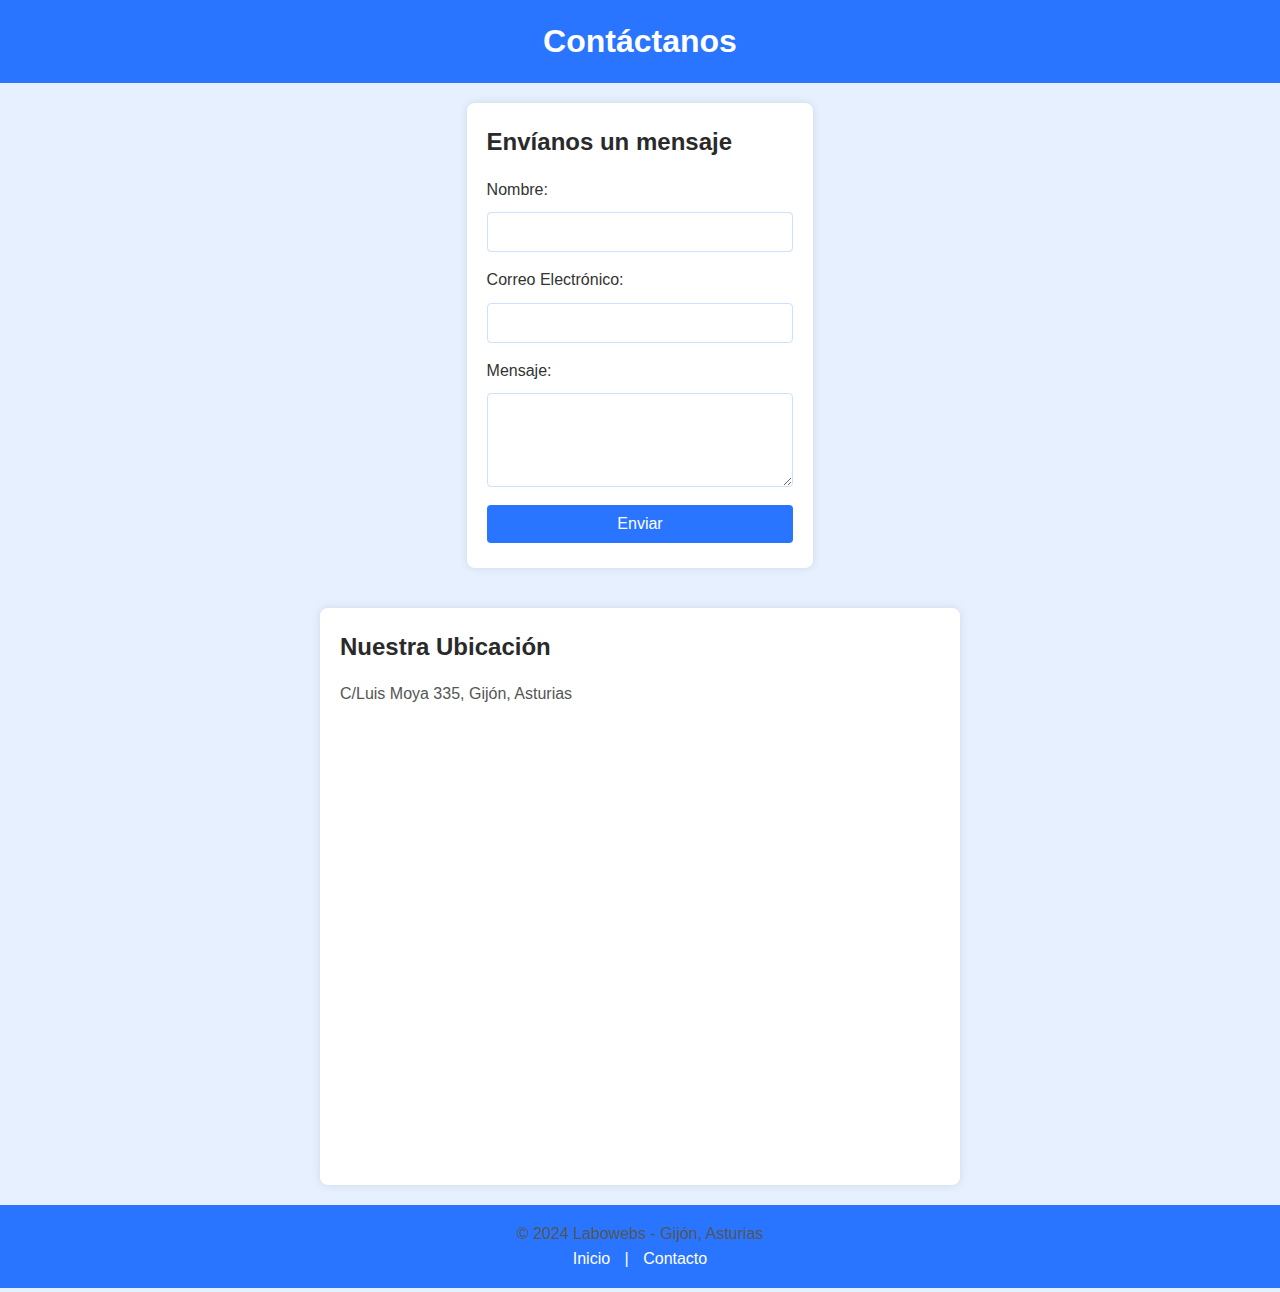
==== contacto.html @ 633903cd "Commit inicial" ====
<!DOCTYPE html>
<html lang="es">
<head>
    <meta charset="UTF-8">
    <meta name="viewport" content="width=device-width, initial-scale=1.0">
    <title>Contacto - Labowebs</title>
    <link rel="stylesheet" href="css/estilos.css">
    <script src="js/script.js" defer></script>
</head>
<body>
    <header>
        <h1>Contáctanos</h1>
    </header>

    <section class="contact-form">
        <h2>Envíanos un mensaje</h2>
        <form id="formContacto" action="#" method="post">
            <label for="nombre">Nombre:</label>
            <input type="text" id="nombre" name="nombre" required>

            <label for="email">Correo Electrónico:</label>
            <input type="email" id="email" name="email" required>

            <label for="mensaje">Mensaje:</label>
            <textarea id="mensaje" name="mensaje" rows="4" required></textarea>

            <button type="submit">Enviar</button>
        </form>
    </section>

    <section class="map">
        <h2>Nuestra Ubicación</h2>
        <p>C/Luis Moya 335, Gijón, Asturias</p>
        <iframe src="https://www.google.com/maps?q=C%2FLuis%20Moya%20335%2C%20Gij%C3%B3n%2C%20Asturias&output=embed" width="600" height="450" style="border:0;" allowfullscreen="" loading="lazy"></iframe>
    </section>

    <footer>
        <p>© 2024 Labowebs - Gijón, Asturias</p>
        <nav>
            <a href="index.html">Inicio</a> | <a href="contacto.html">Contacto</a>
        </nav>
    </footer>
</body>
</html>
---- css/estilos.css ----
* {
    margin: 0;
    padding: 0;
    box-sizing: border-box;
}

body {
    font-family: Arial, sans-serif;
    color: #2a2a2a;
    line-height: 1.6;
    background-color: #e6f0ff;
    display: flex;
    flex-direction: column;
    min-height: 100vh;
}

header, footer {
    background-color: #2a75ff;
    color: #ffffff;
    text-align: center;
    padding: 1em 0;
}

header h1, footer p {
    margin: 0;
}

section.about, section.contact-form, section.map {
    margin: 20px auto;
    max-width: 700px;
    padding: 20px;
    background: #ffffff;
    border-radius: 8px;
    box-shadow: 0 0 10px rgba(0, 0, 0, 0.1);
}

h2 {
    color: #2a2a2a;
    margin-bottom: 15px;
}

p, li {
    color: #555;
}

ul {
    list-style-type: disc;
    padding-left: 20px;
}

label {
    display: block;
    margin: 10px 0 5px;
    color: #333;
}

input, textarea, button {
    width: 100%;
    padding: 10px;
    margin: 5px 0;
    border-radius: 4px;
    border: 1px solid #cce0ff;
    font-size: 16px;
}

input:focus, textarea:focus {
    border-color: #2a75ff;
    outline: none;
}

button {
    background-color: #2a75ff;
    color: #fff;
    cursor: pointer;
    border: none;
    transition: background 0.3s;
    font-size: 16px;
}

button:hover {
    background-color: #1a5bd4;
}

nav a {
    color: #ffffff;
    text-decoration: none;
    margin: 0 10px;
}

nav a:hover {
    text-decoration: underline;
}
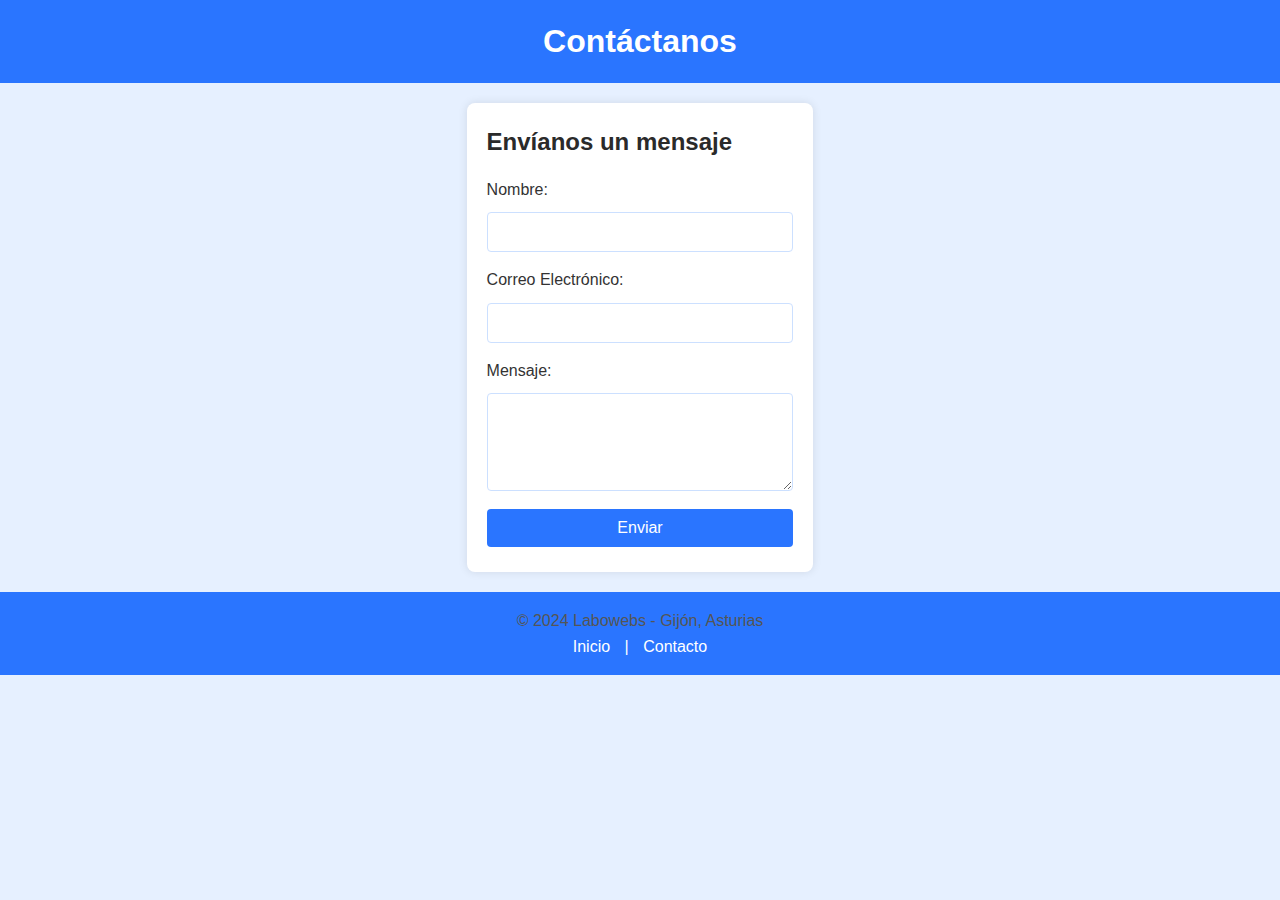
==== commit ef3f82ab: "Removed texts that need to be added later on" ====
--- a/contacto.html
+++ b/contacto.html
@@ -28,12 +28,6 @@
         </form>
     </section>
 
-    <section class="map">
-        <h2>Nuestra Ubicación</h2>
-        <p>C/Luis Moya 335, Gijón, Asturias</p>
-        <iframe src="https://www.google.com/maps?q=C%2FLuis%20Moya%20335%2C%20Gij%C3%B3n%2C%20Asturias&output=embed" width="600" height="450" style="border:0;" allowfullscreen="" loading="lazy"></iframe>
-    </section>
-
     <footer>
         <p>© 2024 Labowebs - Gijón, Asturias</p>
         <nav>
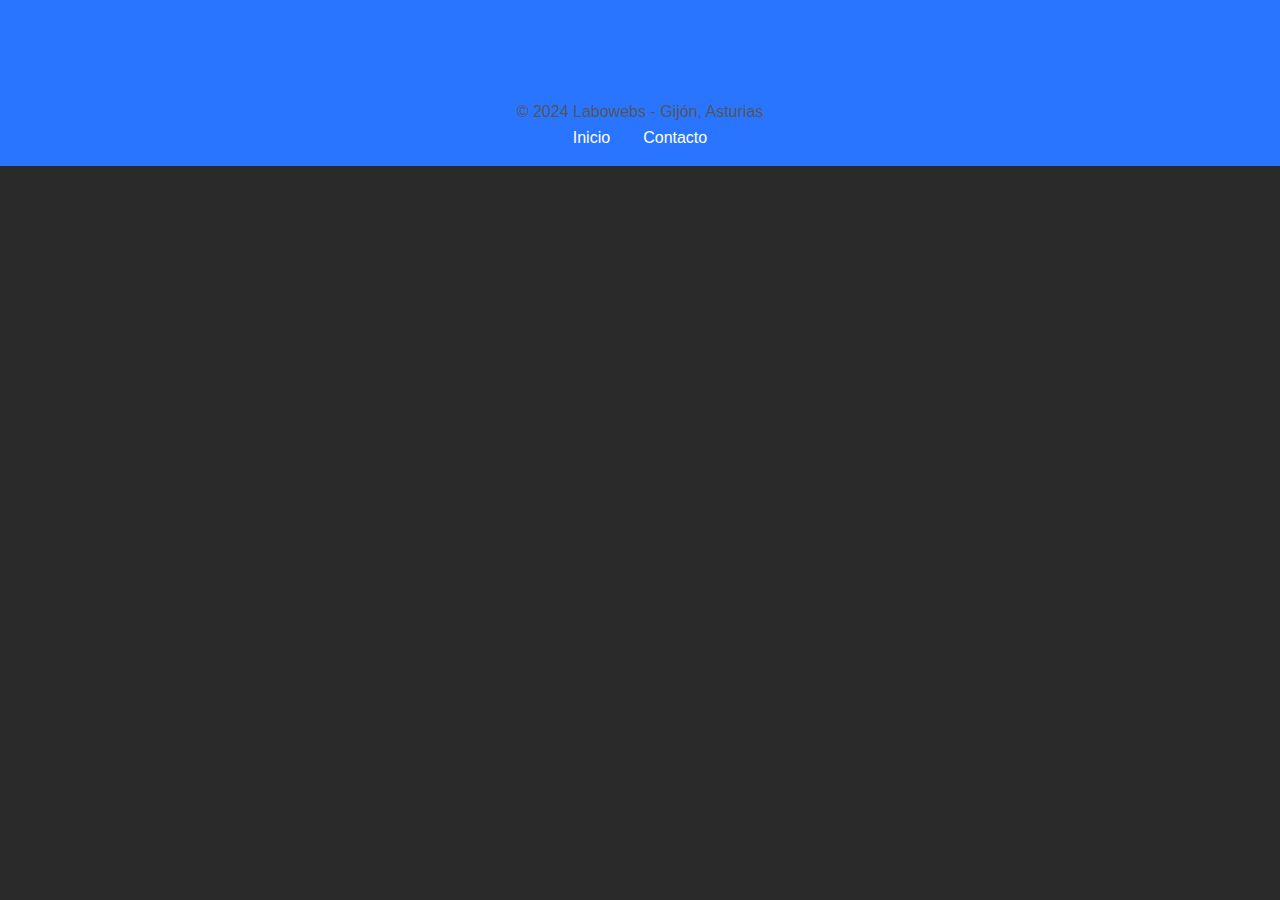
==== commit 55fa90b6: "Borrado de una lineas" ====
--- a/contacto.html
+++ b/contacto.html
@@ -12,21 +12,7 @@
         <h1>Contáctanos</h1>
     </header>
 
-    <section class="contact-form">
-        <h2>Envíanos un mensaje</h2>
-        <form id="formContacto" action="#" method="post">
-            <label for="nombre">Nombre:</label>
-            <input type="text" id="nombre" name="nombre" required>
-
-            <label for="email">Correo Electrónico:</label>
-            <input type="email" id="email" name="email" required>
-
-            <label for="mensaje">Mensaje:</label>
-            <textarea id="mensaje" name="mensaje" rows="4" required></textarea>
-
-            <button type="submit">Enviar</button>
-        </form>
-    </section>
+    
 
     <footer>
         <p>© 2024 Labowebs - Gijón, Asturias</p>
--- a/css/estilos.css
+++ b/css/estilos.css
@@ -8,7 +8,7 @@
     font-family: Arial, sans-serif;
     color: #2a2a2a;
     line-height: 1.6;
-    background-color: #e6f0ff;
+    background-color: #2a2a2a;
     display: flex;
     flex-direction: column;
     min-height: 100vh;
@@ -16,7 +16,7 @@
 
 header, footer {
     background-color: #2a75ff;
-    color: #ffffff;
+    color: #2a75ff;
     text-align: center;
     padding: 1em 0;
 }
@@ -37,6 +37,7 @@
 h2 {
     color: #2a2a2a;
     margin-bottom: 15px;
+    background-color: #2a2a2a;
 }
 
 p, li {
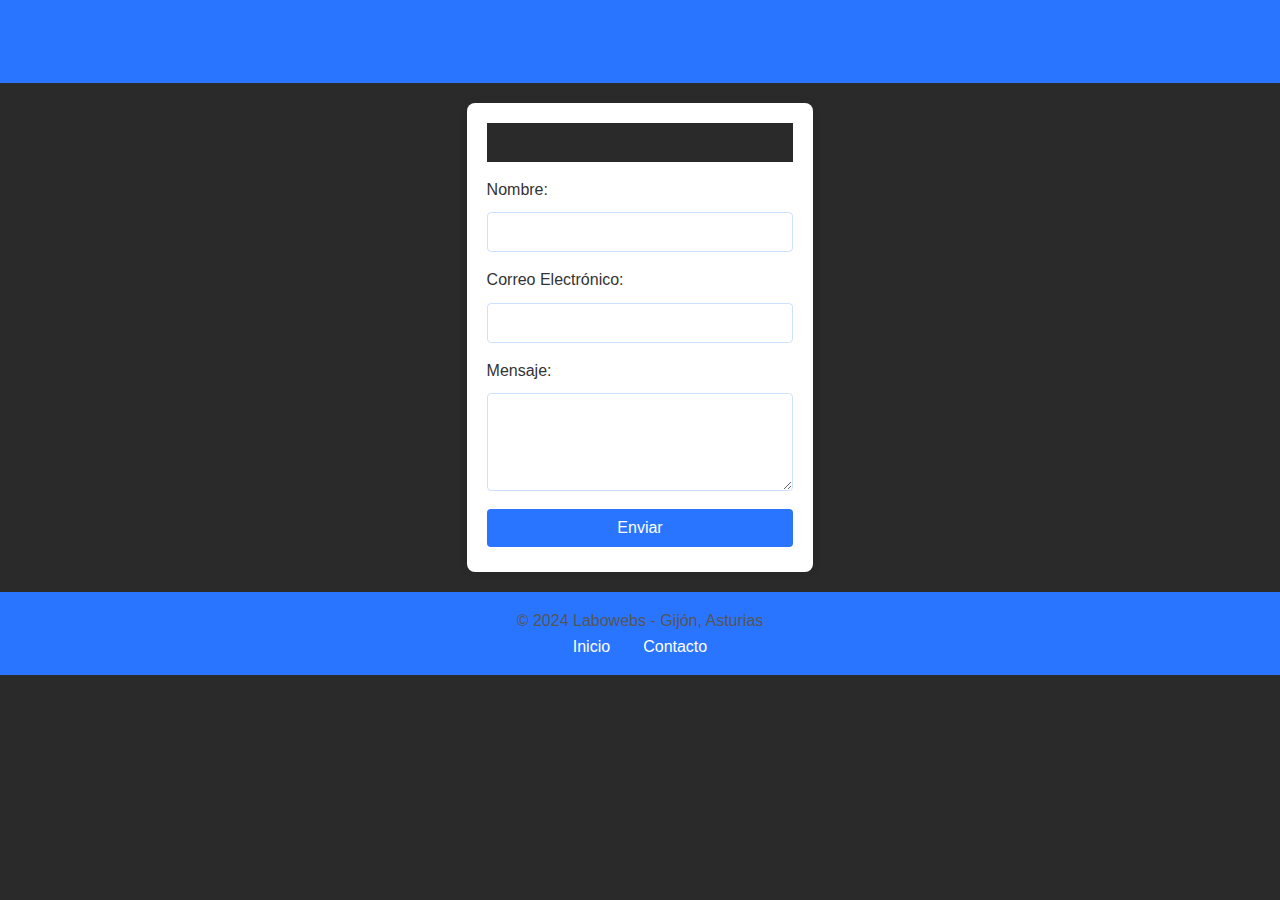
==== commit 239b8949: "Revert "Borrado de una lineas"" ====
--- a/contacto.html
+++ b/contacto.html
@@ -12,7 +12,21 @@
         <h1>Contáctanos</h1>
     </header>
 
-    
+    <section class="contact-form">
+        <h2>Envíanos un mensaje</h2>
+        <form id="formContacto" action="#" method="post">
+            <label for="nombre">Nombre:</label>
+            <input type="text" id="nombre" name="nombre" required>
+
+            <label for="email">Correo Electrónico:</label>
+            <input type="email" id="email" name="email" required>
+
+            <label for="mensaje">Mensaje:</label>
+            <textarea id="mensaje" name="mensaje" rows="4" required></textarea>
+
+            <button type="submit">Enviar</button>
+        </form>
+    </section>
 
     <footer>
         <p>© 2024 Labowebs - Gijón, Asturias</p>
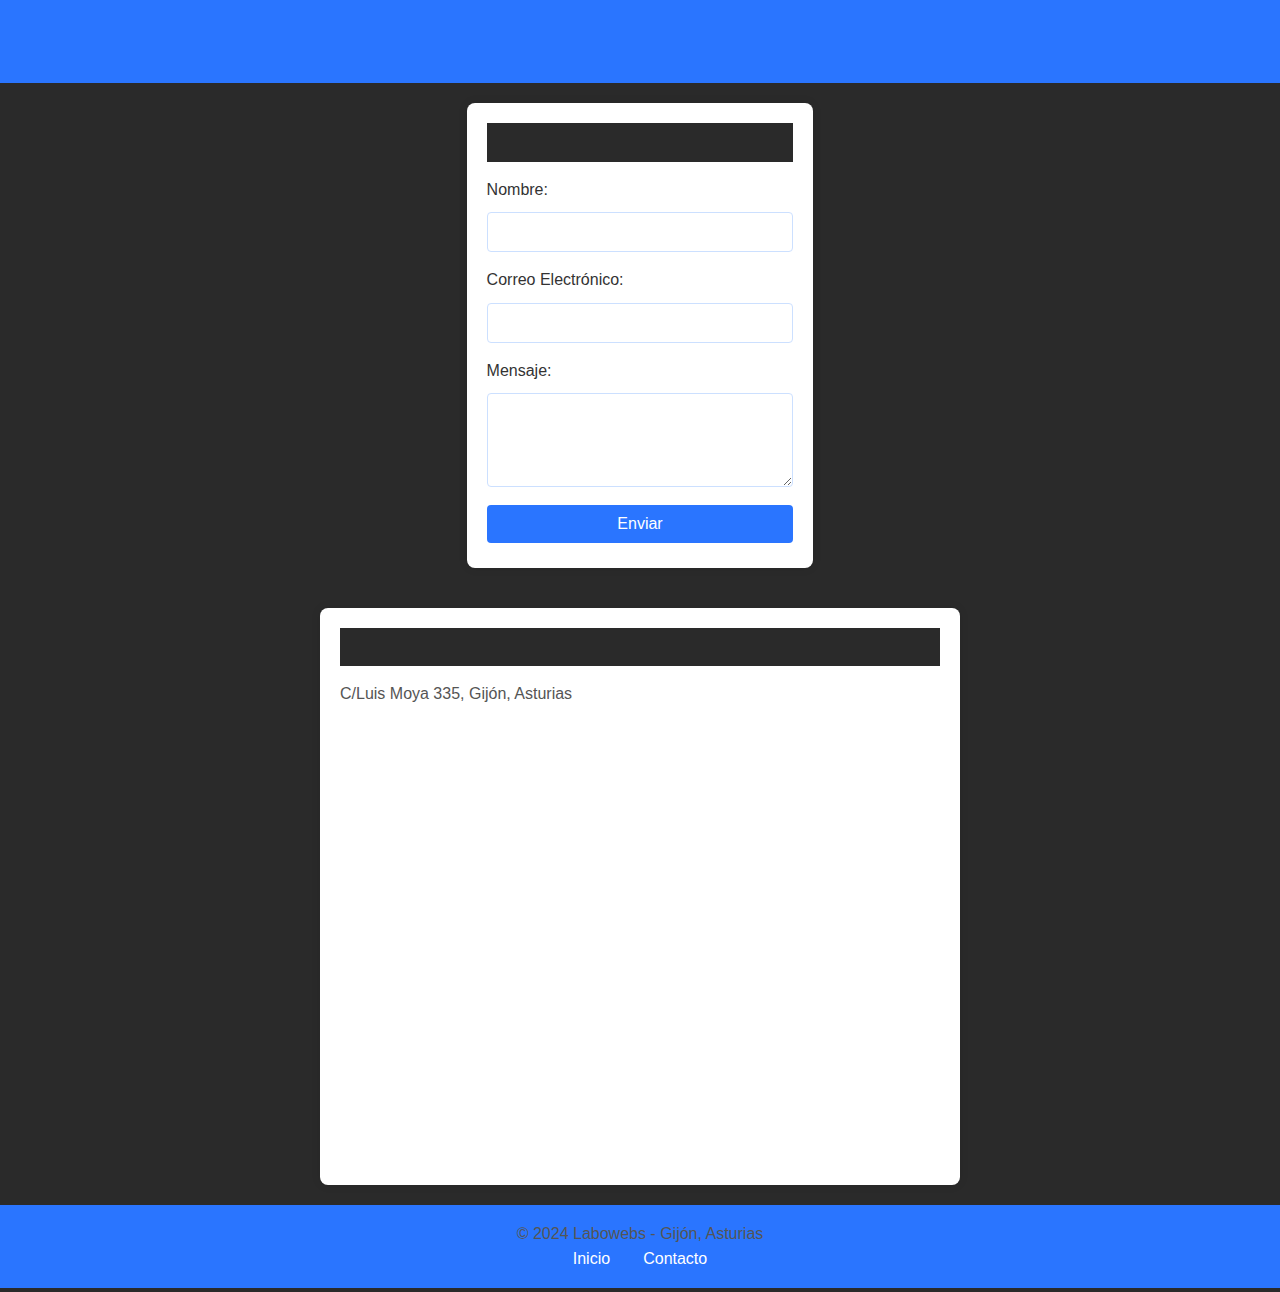
==== commit 8ae5ba42: "Añadido mapa" ====
--- a/contacto.html
+++ b/contacto.html
@@ -27,6 +27,14 @@
             <button type="submit">Enviar</button>
         </form>
     </section>
+    <section class="map">
+        <h2>Nuestra Ubicación</h2>
+        <p>C/Luis Moya 335, Gijón, Asturias</p>
+        <iframe src="https://www.google.com/maps?
+        q=C%2FLuis%20Moya%20335%2C%20Gij%C3%B3n%2C%20Asturias&output=embed" 
+       width="600" height="450" style="border:0;" allowfullscreen="" 
+       loading="lazy"></iframe>
+        </section>
 
     <footer>
         <p>© 2024 Labowebs - Gijón, Asturias</p>
